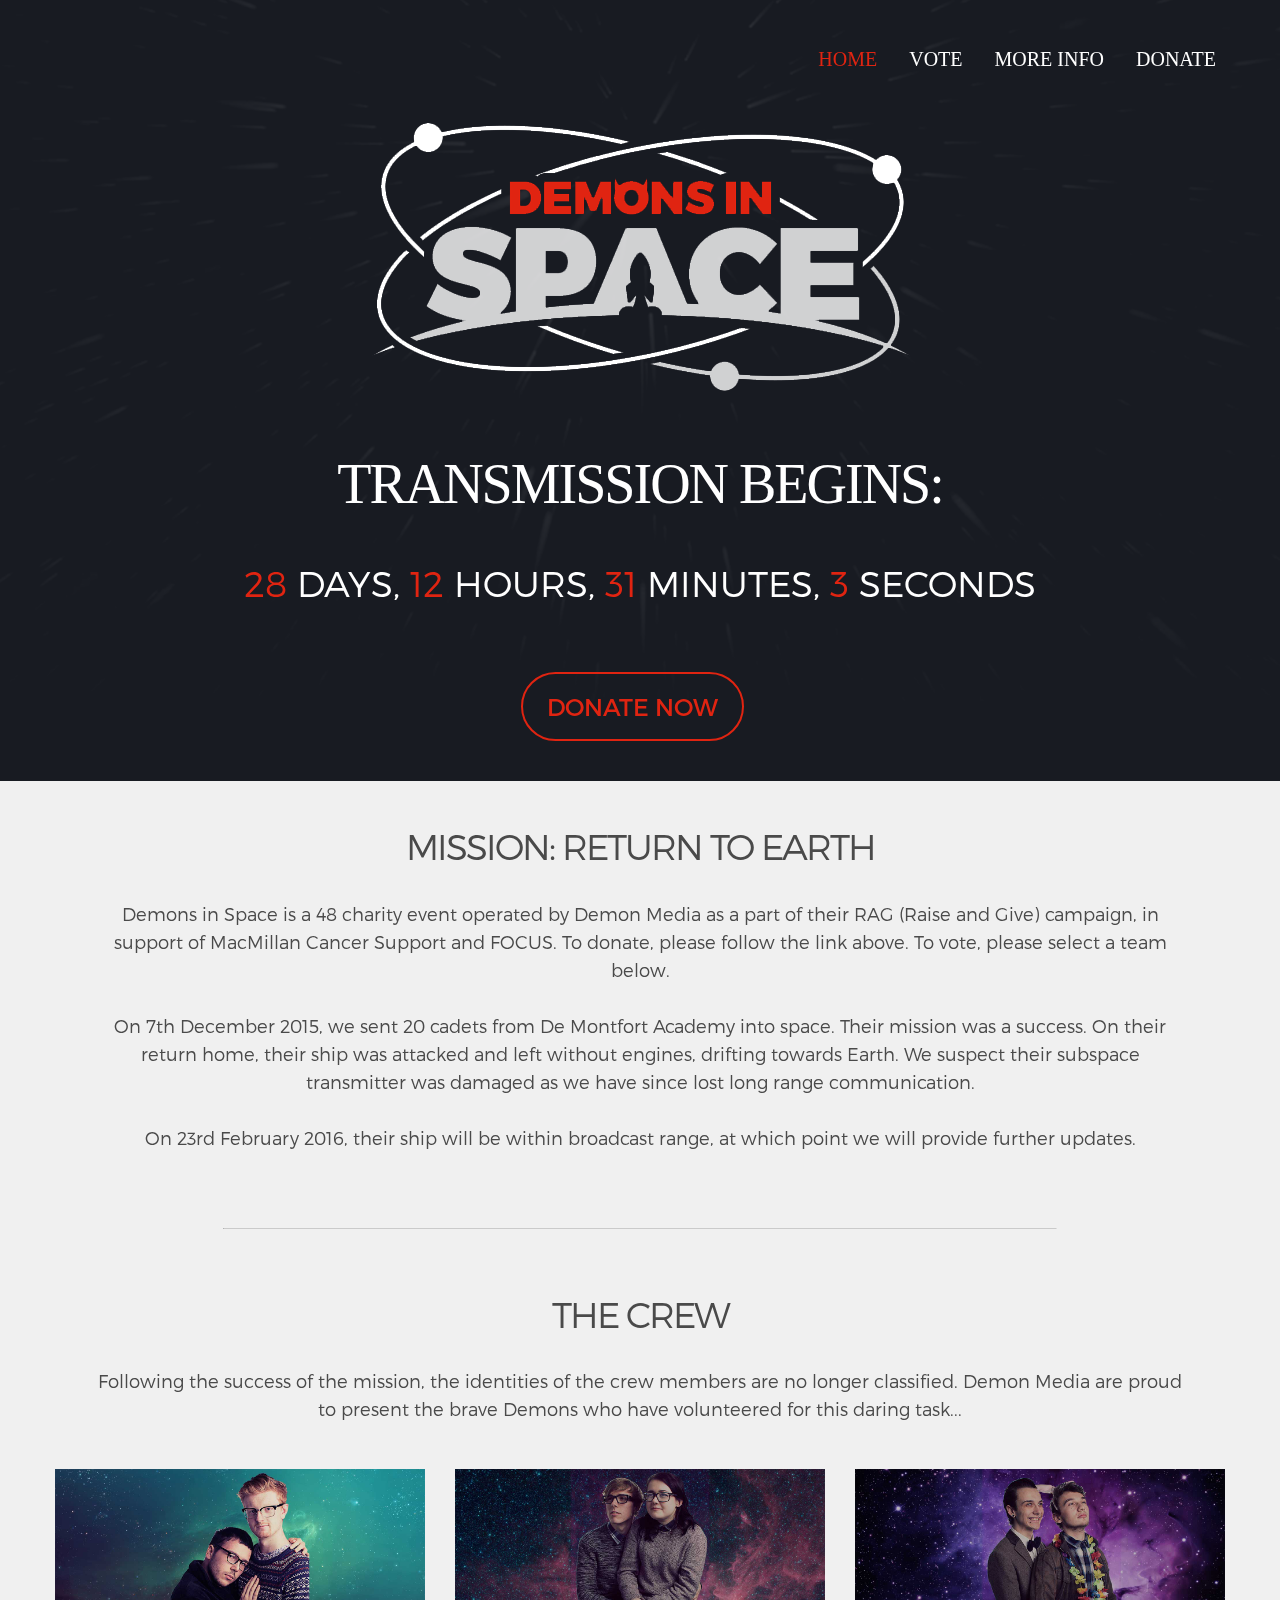
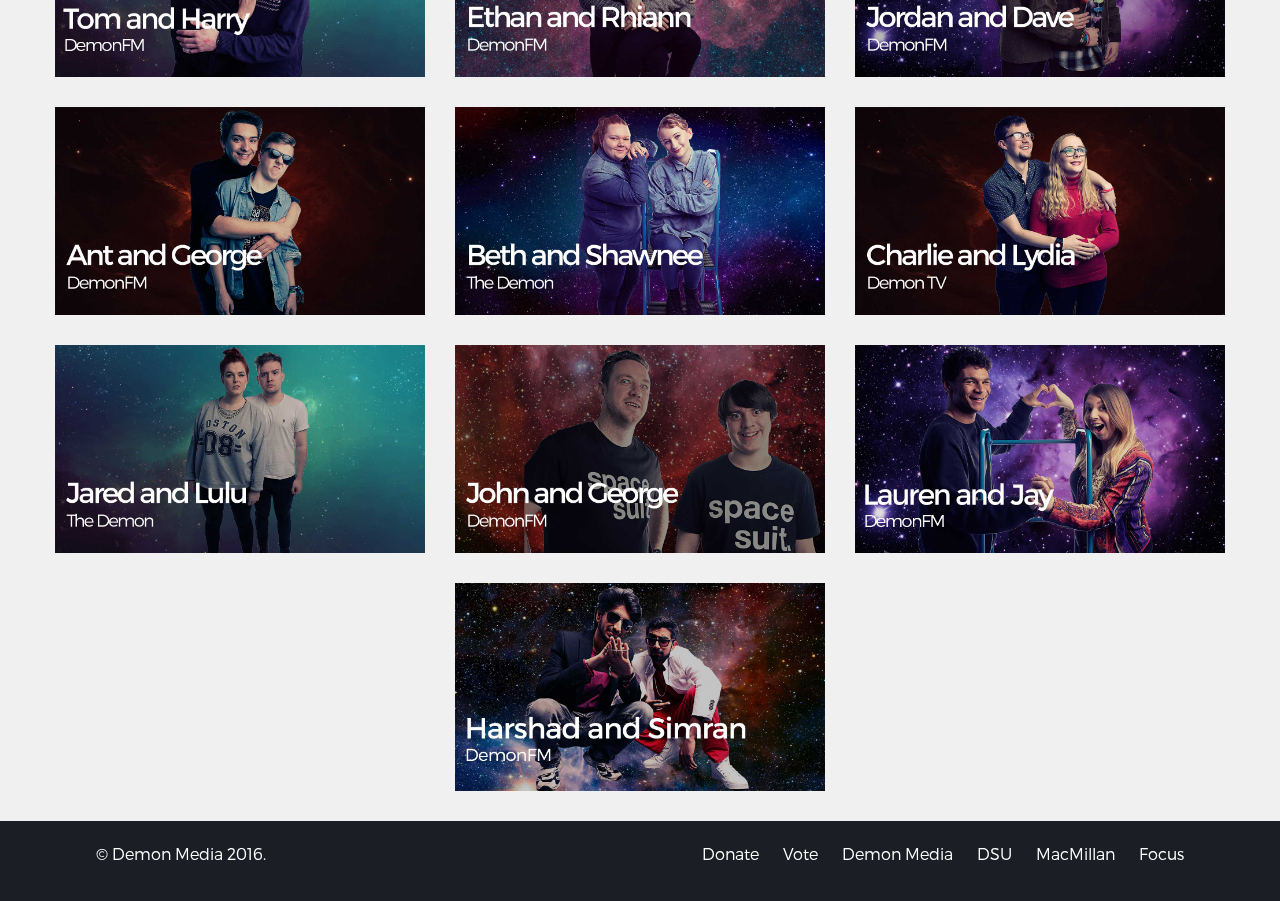
==== index.html @ 74b24a5a "Fixed typo" ====
<!doctype html>
<html class="no-js" lang="en">
  <head>
    <meta charset="utf-8">
    <meta http-equiv="x-ua-compatible" content="ie=edge">
    <meta property='og:image' content='http://demonsinspace.co.uk/img/social-dis.png'>
    <meta name="viewport" content="width=device-width, initial-scale=1.0">
    <link rel="apple-touch-icon" sizes="57x57" href="/assets/favicons/apple-touch-icon-57x57.png">
    <link rel="apple-touch-icon" sizes="60x60" href="/assets/favicons/apple-touch-icon-60x60.png">
    <link rel="apple-touch-icon" sizes="72x72" href="/assets/favicons/apple-touch-icon-72x72.png">
    <link rel="apple-touch-icon" sizes="76x76" href="/assets/favicons/apple-touch-icon-76x76.png">
    <link rel="apple-touch-icon" sizes="114x114" href="/assets/favicons/apple-touch-icon-114x114.png">
    <link rel="apple-touch-icon" sizes="120x120" href="/assets/favicons/apple-touch-icon-120x120.png">
    <link rel="icon" type="image/png" href="/assets/favicons/favicon-32x32.png" sizes="32x32">
    <link rel="icon" type="image/png" href="/assets/favicons/favicon-96x96.png" sizes="96x96">
    <link rel="icon" type="image/png" href="/assets/favicons/favicon-16x16.png" sizes="16x16">
    <link rel="manifest" href="/assets/favicons/manifest.json">
    <link rel="mask-icon" href="/assets/favicons/safari-pinned-tab.svg" color="#5bbad5">
    <link rel="shortcut icon" href="/assets/favicons/favicon.ico">
    <meta name="msapplication-TileColor" content="#da532c">
    <meta name="msapplication-config" content="/assets/favicons/browserconfig.xml">
    <meta name="theme-color" content="#ffffff">
    <title>Demons in Space</title>
    <link rel="stylesheet" href="css/app.css">
  </head>
  <body>
    <div class="off-canvas-wrapper">
      <div class="off-canvas-wrapper-inner" data-off-canvas-wrapper>
        <div class="off-canvas position-left" id="offCanvas" data-off-canvas>
          <ul>
            <li><a href="/" style="color: #E02411;">Home</a></li>
            <li><a href="/vote/">Vote</a></li>
            <li><a href="/info/">More Info</a></li>
            <li><a href="http://uk.virginmoneygiving.com/fundraiser-web/fundraiser/showFundraiserPage.action;jsessionid=Zp3HBmKvofOJyhDAiDzbc5EG.lgvappprod1:server-one?userUrl=demonmedia&faId=665073&isTeam=true">Donate</a></li>
          </ul>
        </div>
        <div class="off-canvas-content" data-off-canvas-content>
          <header>
            <div class="row">
              <div class="top-bar">
                <div class="top-bar-right small-top-bar-center">
                  <img class="hamburger-menu" src="img/hamburger-menu-white.svg" data-toggle="offCanvas">
                  <ul class="menu">
                    <li><a href="/" style="color: #E02411;">Home</a></li>
                    <li><a href="/vote/">Vote</a></li>
                    <li><a href="/info/">More Info</a></li>
                    <li><a href="http://uk.virginmoneygiving.com/fundraiser-web/fundraiser/showFundraiserPage.action;jsessionid=Zp3HBmKvofOJyhDAiDzbc5EG.lgvappprod1:server-one?userUrl=demonmedia&faId=665073&isTeam=true">Donate</a></li>
                  </ul>
                </div>
              </div>
              <div class="small-12 columns">
                <img id="header-image" src="img/logo.png">
                <h1 id="transmission-title">Transmission begins:</h1>
                <p id="counters">
                  <strong id="counterDays">28</strong> Days, <strong id="counterHours">12</strong> Hours, <strong id="counterMinutes">31</strong> Minutes, <strong id="counterSeconds">3</strong> Seconds
                </p>
                <button class="button" onclick="loadVirgin()">Donate Now</button>
              </div>
            </div>
          </header>

          <section class="mission">
            <div class="row">
              <div class="small-12 columns">
                <h2 class="section-header">Mission: Return to Earth</h2>
              </div>
            </div>
            <div class="row mission-row">
              <div class="small-12 columns">
                <p>Demons in Space is a 48 charity event operated by Demon Media as a part of their RAG (Raise and Give) campaign, in support of MacMillan Cancer Support and FOCUS. To donate, please follow the link above. To vote, please select a team below.
      <br><br>
      On 7th December 2015, we sent 20 cadets from De Montfort Academy into space. Their mission was a success. On their return home, their ship was attacked and left without engines, drifting towards Earth. We suspect their subspace transmitter was damaged as we have since lost long range communication.
      <br><br>
      On 23rd February 2016, their ship will be within broadcast range, at which point we will provide further updates.</p>
              </div>
            </div>
            <hr class="rule"></hr>
          </section>
          <section class="mission">
            <div class="row">
              <div class="small-12 columns">
                <h2 class="section-header">The Crew</h2>
              </div>
            </div>
            <div class="row mission-row">
              <p>Following the success of the mission, the identities of the crew members are no longer classified. Demon Media are proud to present the brave Demons who have volunteered for this daring task...</p>
            </div>
            <div class="row crew-row">
              <div class="small-12 medium-4 columns">
                <img src="img/teams/tom_harry.jpg">
              </div>
              <div class="small-12 medium-4 columns">
                <img src="img/teams/ethan_rhiann.jpg">
              </div>
              <div class="small-12 medium-4 columns">
                <img src="img/teams/jordan_dave.jpg">
              </div>
            </div>
            <div class="row crew-row">
              <div class="small-12 medium-4 columns">
                <img src="img/teams/ant_george.jpg">
              </div>
              <div class="small-12 medium-4 columns">
                <img src="img/teams/beth_shawnee.jpg">
              </div>
              <div class="small-12 medium-4 columns">
                <img src="img/teams/charlie_lydia.jpg">
              </div>
            </div>
            <div class="row crew-row">
              <div class="small-12 medium-4 columns">
                <img src="img/teams/jared_lulu.jpg">
              </div>
              <div class="small-12 medium-4 columns">
                <img src="img/teams/john_george.jpg">
              </div>
              <div class="small-12 medium-4 columns">
                <img src="img/teams/lauren_jay.jpg">
              </div>
            </div>
            <div class="row crew-row">
              <div class="small-12 medium-4 medium-offset-4 columns">
                <img src="img/teams/harshad_simran.jpg">
              </div>
            </div>
          </section>
          <footer>
            <div class="row footer-row clearfix">
              <p class="float-left float-override-small">&copy Demon Media 2016.</p>
              <ul class="float-right">
                <li><a href="http://uk.virginmoneygiving.com/fundraiser-web/fundraiser/showFundraiserPage.action;jsessionid=Zp3HBmKvofOJyhDAiDzbc5EG.lgvappprod1:server-one?userUrl=demonmedia&faId=665073&isTeam=true">Donate</a></li>
                <li><a href="/vote/">Vote</a></li>
                <li><a href="http://www.demon-media.net/">Demon Media</a></li>
                <li><a href="http://www.demontfortstudents.com">DSU</a></li>
                <li><a href="http://www.macmillan.org.uk/">MacMillan</a></li>
                <li><a href="http://focus-charity.co.uk/">Focus</a></li>
              </ul>
            </div>
          </footer>
        </div>
      </div>
    </div>


    <script src="bower_components/jquery/dist/jquery.js"></script>
    <script src="bower_components/what-input/what-input.js"></script>
    <script src="bower_components/foundation-sites/dist/foundation.js"></script>
    <script src="js/app.js"></script>
  </body>
</html>
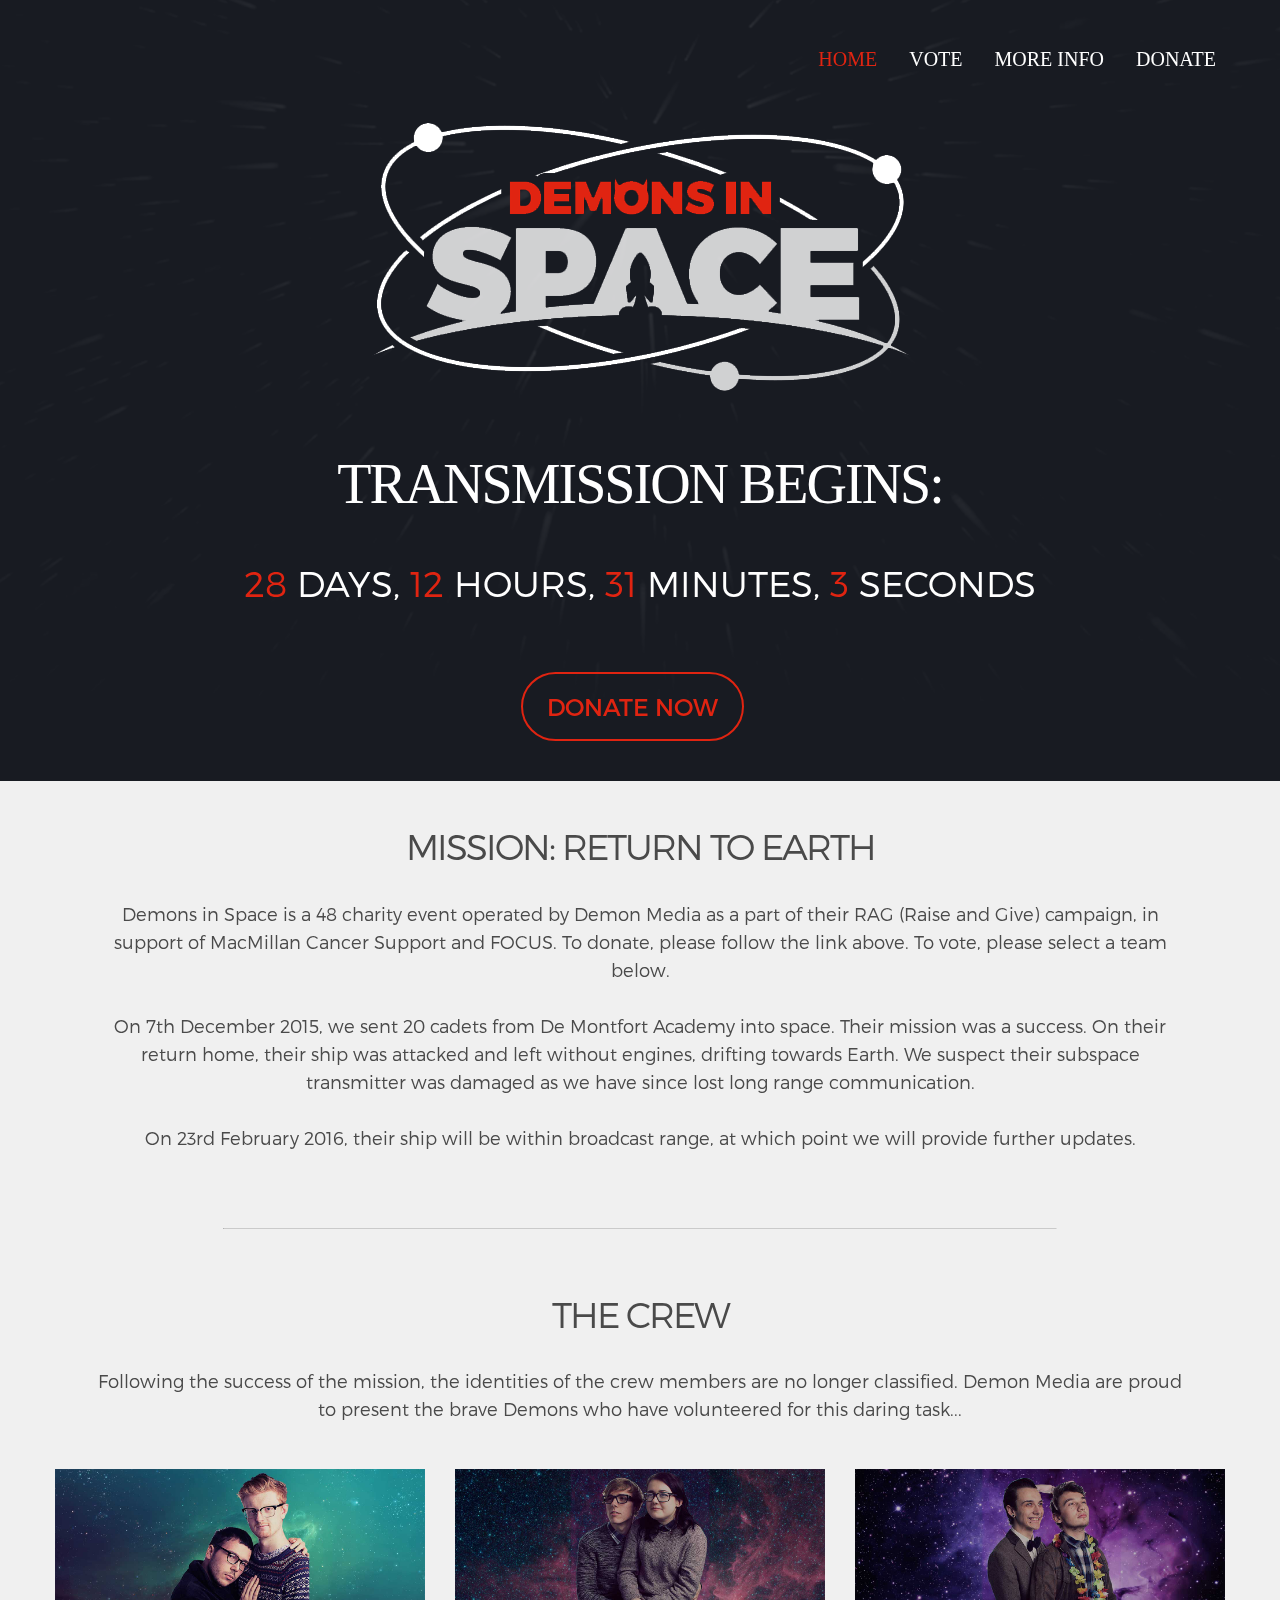
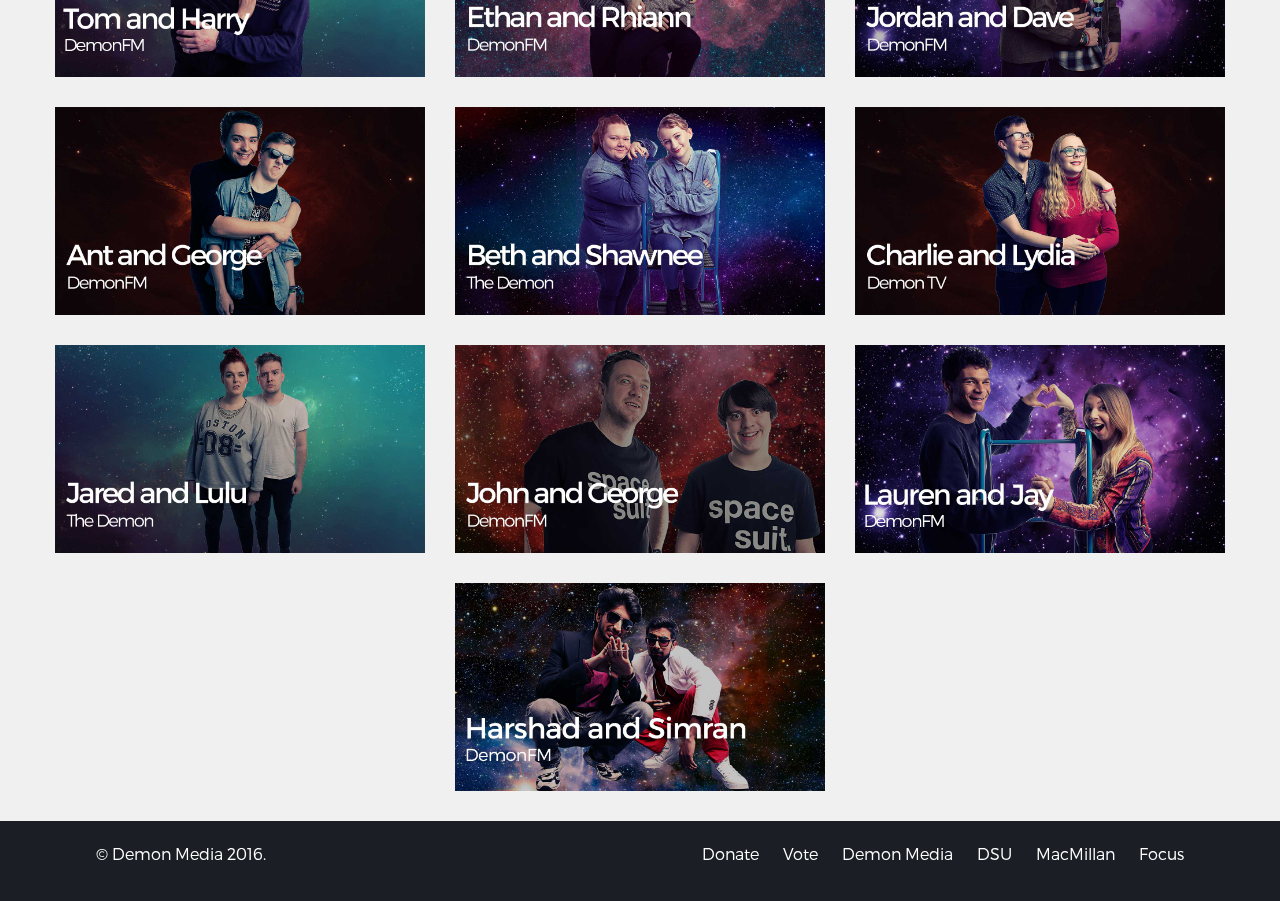
==== commit 7effbeda: "Improved compatibility with iOS devices" ====
--- a/index.html
+++ b/index.html
@@ -5,12 +5,8 @@
     <meta http-equiv="x-ua-compatible" content="ie=edge">
     <meta property='og:image' content='http://demonsinspace.co.uk/img/social-dis.png'>
     <meta name="viewport" content="width=device-width, initial-scale=1.0">
-    <link rel="apple-touch-icon" sizes="57x57" href="/assets/favicons/apple-touch-icon-57x57.png">
-    <link rel="apple-touch-icon" sizes="60x60" href="/assets/favicons/apple-touch-icon-60x60.png">
-    <link rel="apple-touch-icon" sizes="72x72" href="/assets/favicons/apple-touch-icon-72x72.png">
-    <link rel="apple-touch-icon" sizes="76x76" href="/assets/favicons/apple-touch-icon-76x76.png">
-    <link rel="apple-touch-icon" sizes="114x114" href="/assets/favicons/apple-touch-icon-114x114.png">
-    <link rel="apple-touch-icon" sizes="120x120" href="/assets/favicons/apple-touch-icon-120x120.png">
+    <link rel="apple-touch-startup-image" href="/startup.png">
+    <meta name="apple-mobile-web-app-capable" content="yes">
     <link rel="icon" type="image/png" href="/assets/favicons/favicon-32x32.png" sizes="32x32">
     <link rel="icon" type="image/png" href="/assets/favicons/favicon-96x96.png" sizes="96x96">
     <link rel="icon" type="image/png" href="/assets/favicons/favicon-16x16.png" sizes="16x16">
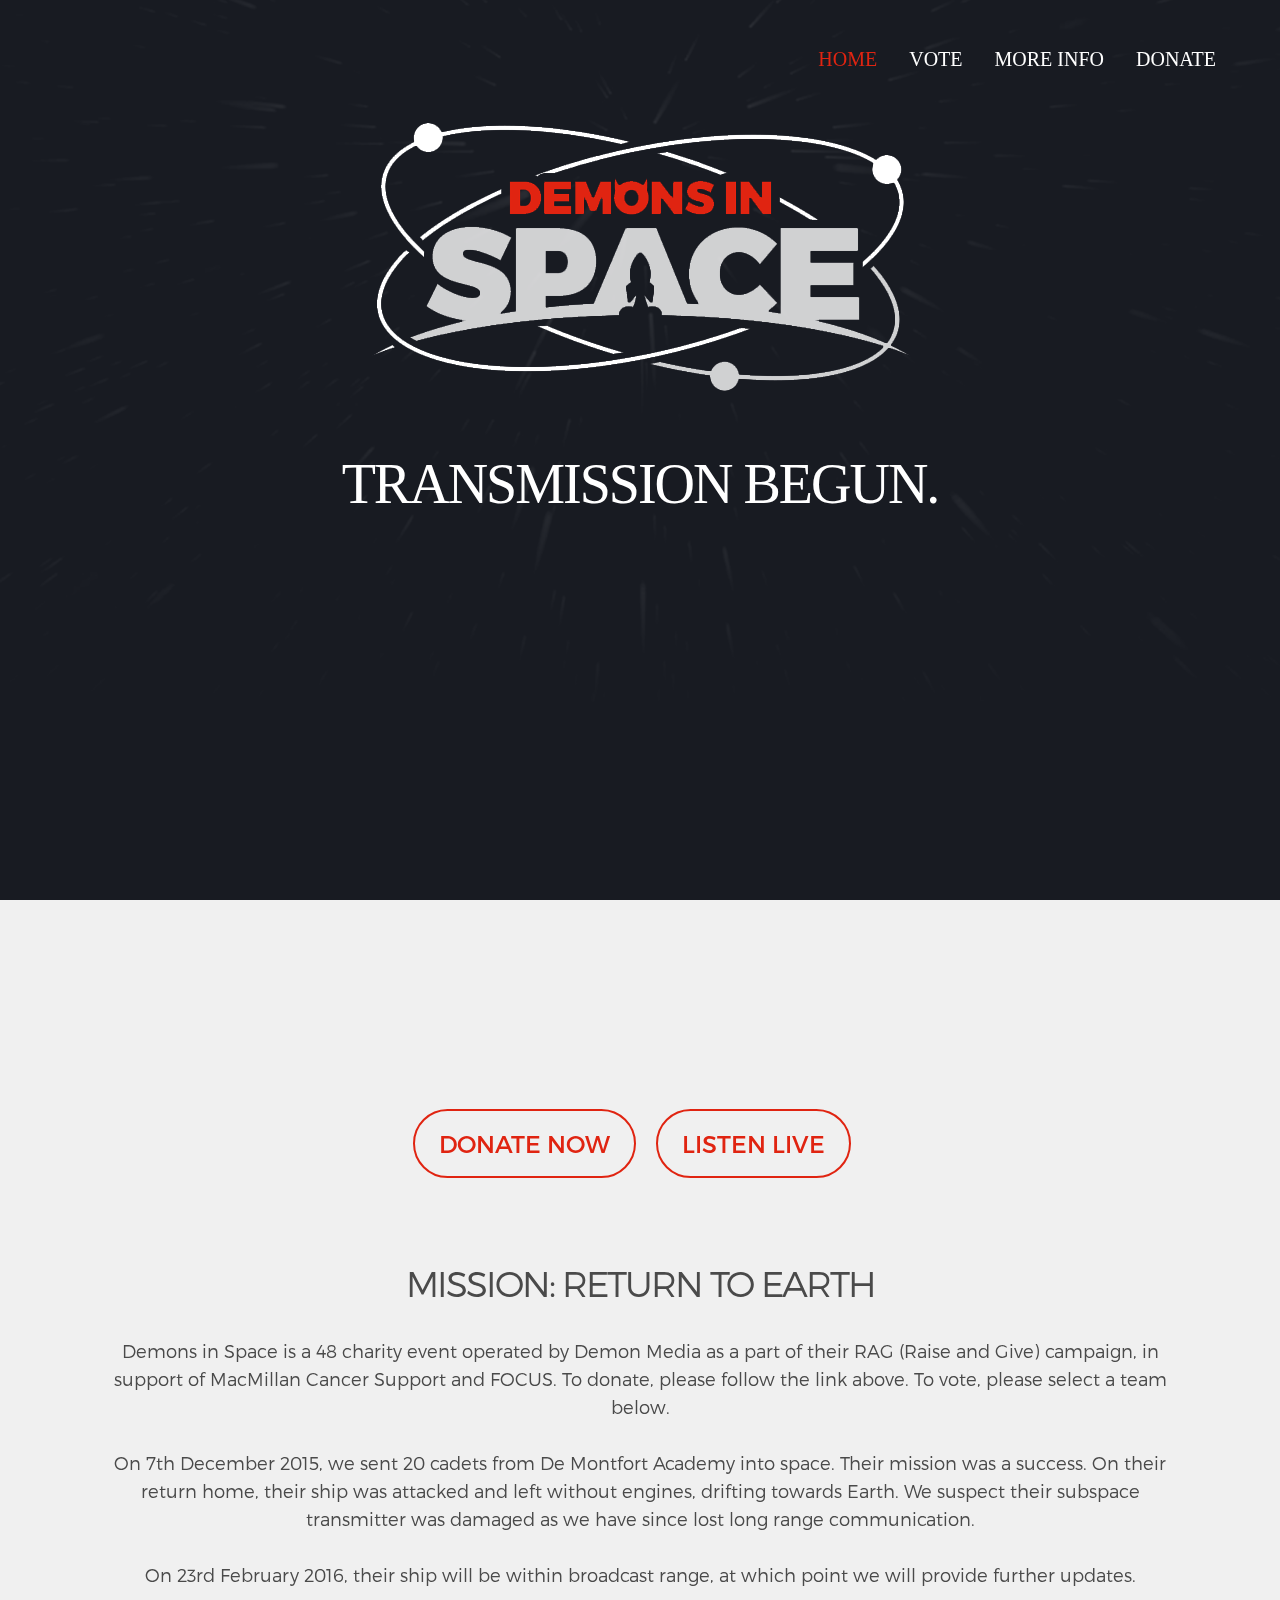
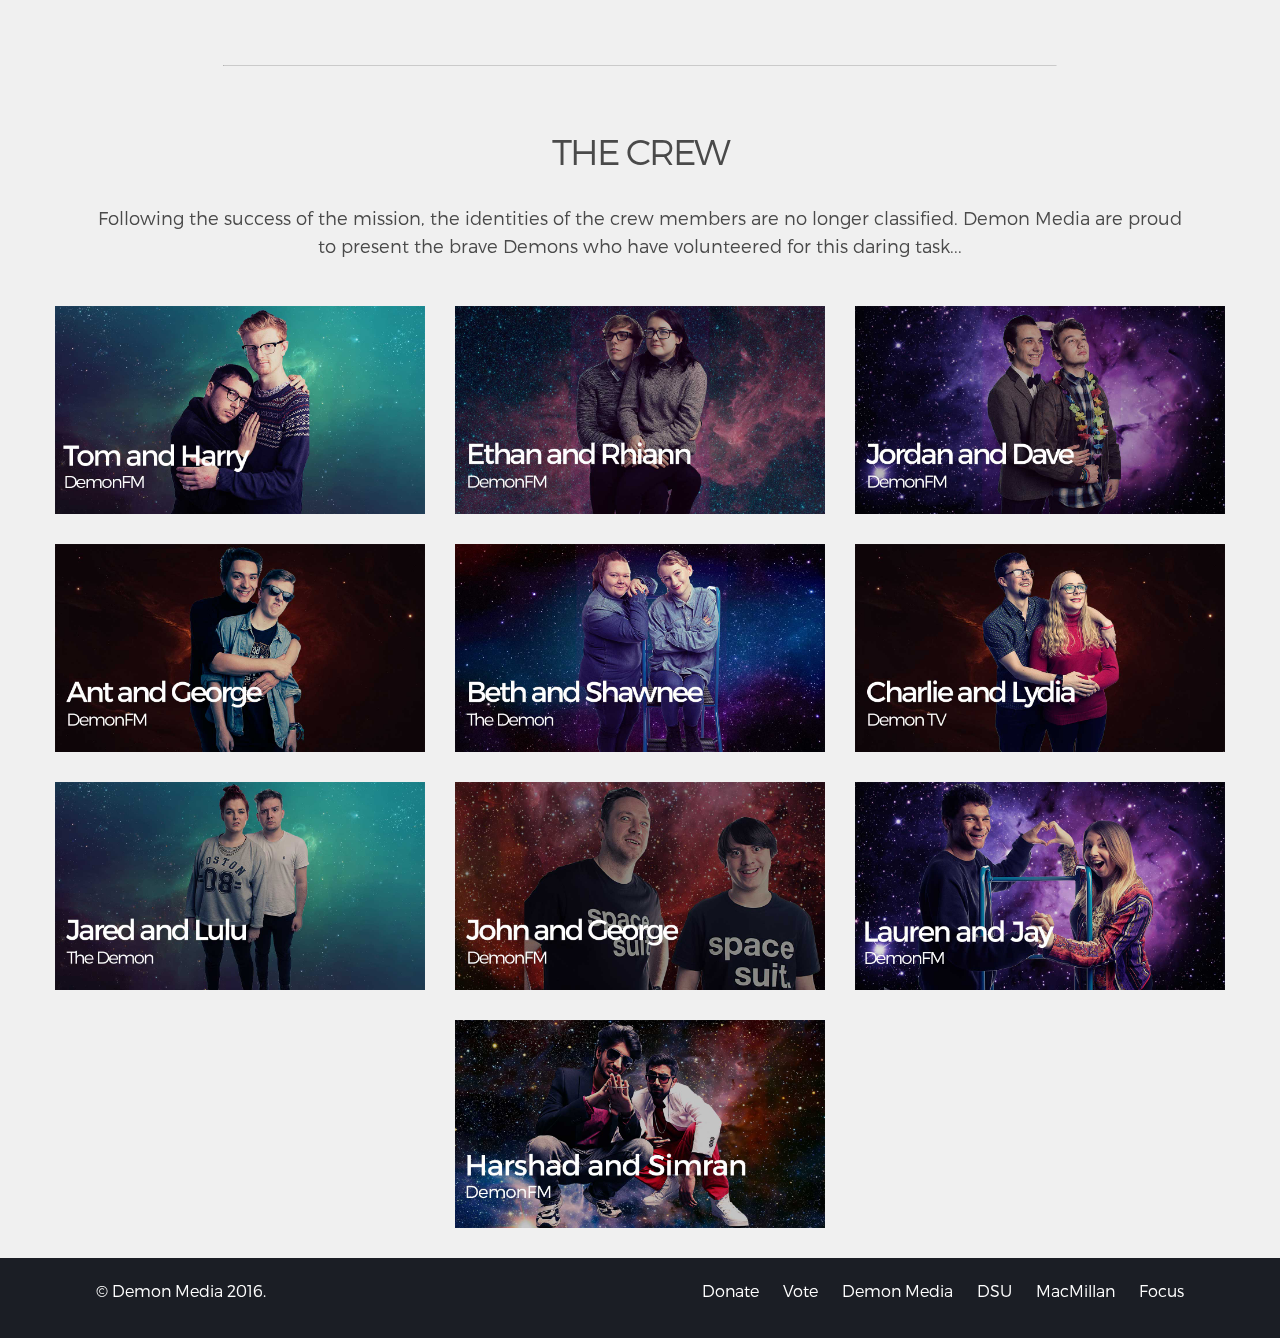
==== commit 96669595: "Live website compiled and ready for launch" ====
--- a/index.html
+++ b/index.html
@@ -46,11 +46,12 @@
               </div>
               <div class="small-12 columns">
                 <img id="header-image" src="img/logo.png">
-                <h1 id="transmission-title">Transmission begins:</h1>
+                <h1 id="transmission-title">Transmission begun.</h1>
                 <p id="counters">
-                  <strong id="counterDays">28</strong> Days, <strong id="counterHours">12</strong> Hours, <strong id="counterMinutes">31</strong> Minutes, <strong id="counterSeconds">3</strong> Seconds
+                  <iframe width="640" height="480" src="https://www.youtube.com/embed/Ds_1CelACp0?autoplay=1&showinfo=0" frameborder="0" allowfullscreen></iframe>
                 </p>
                 <button class="button" onclick="loadVirgin()">Donate Now</button>
+                <button class="button" onclick="listenLive()">Listen Live</button>
               </div>
             </div>
           </header>
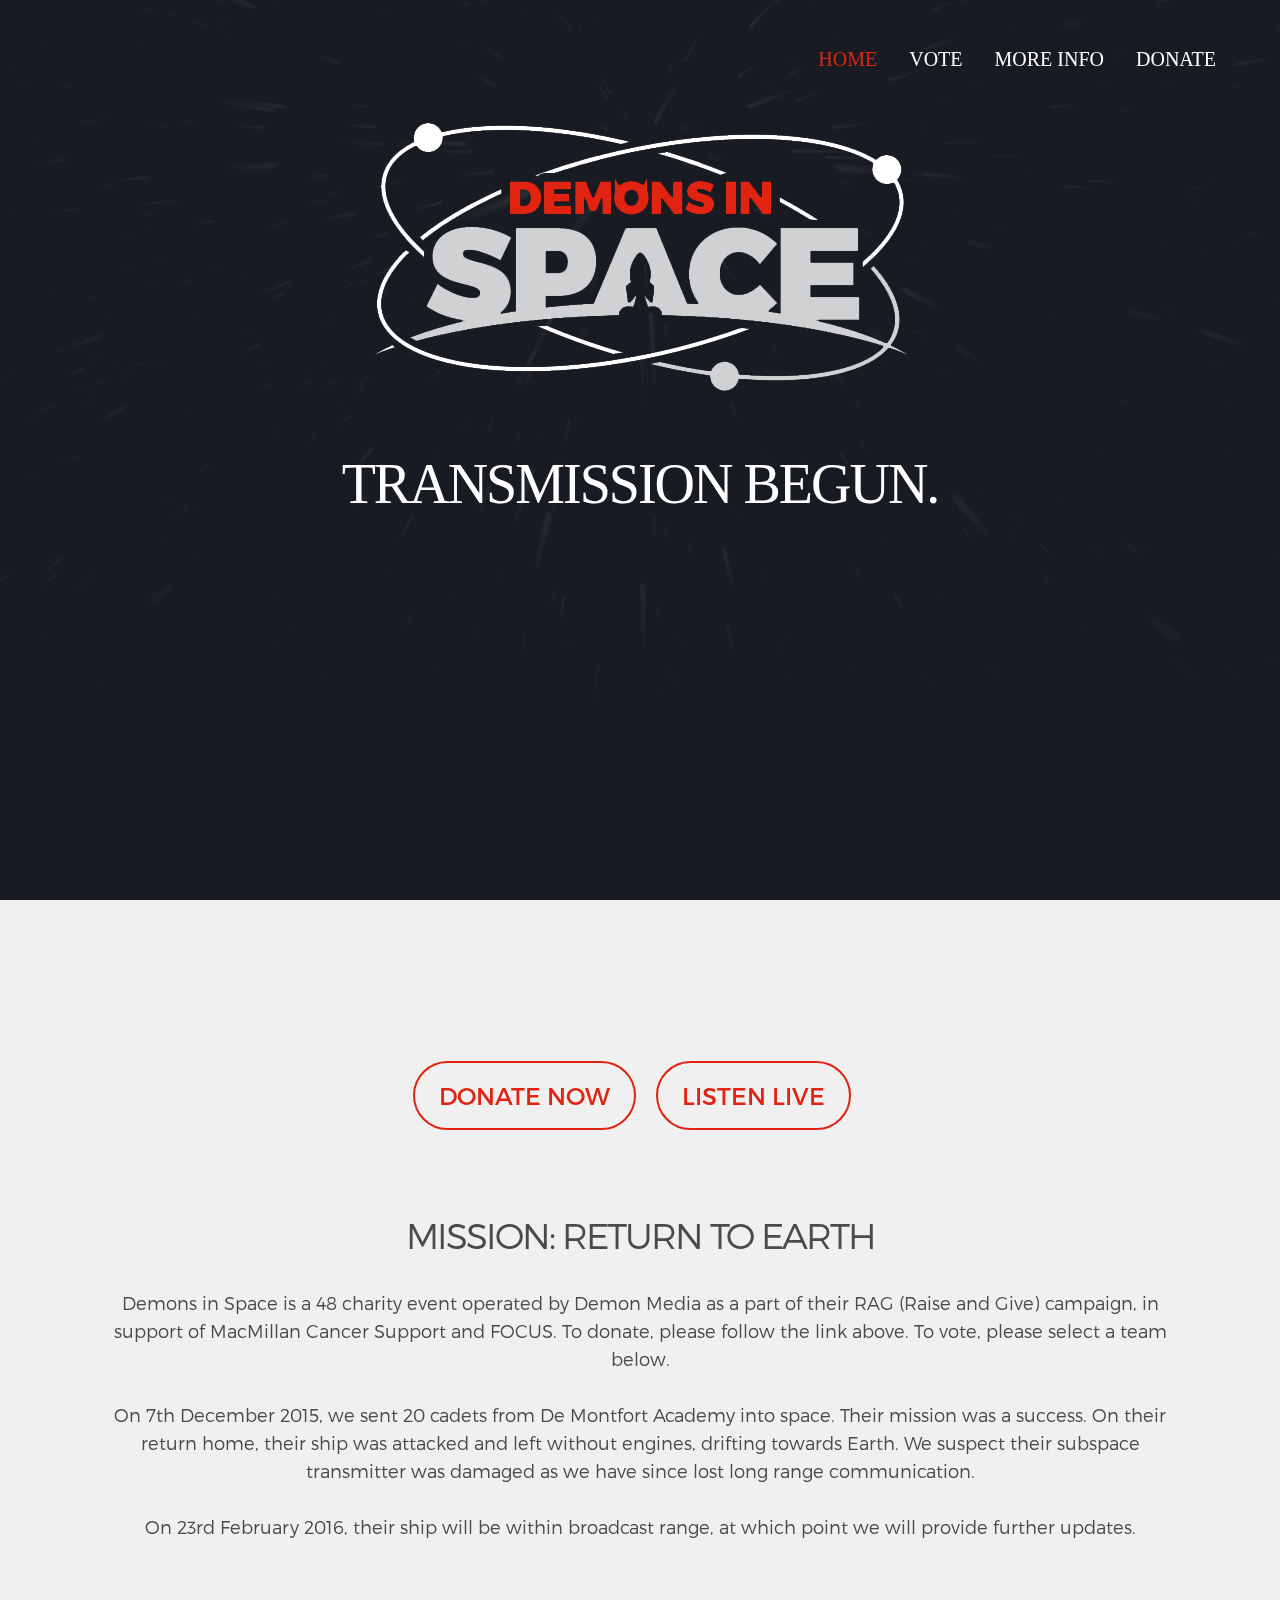
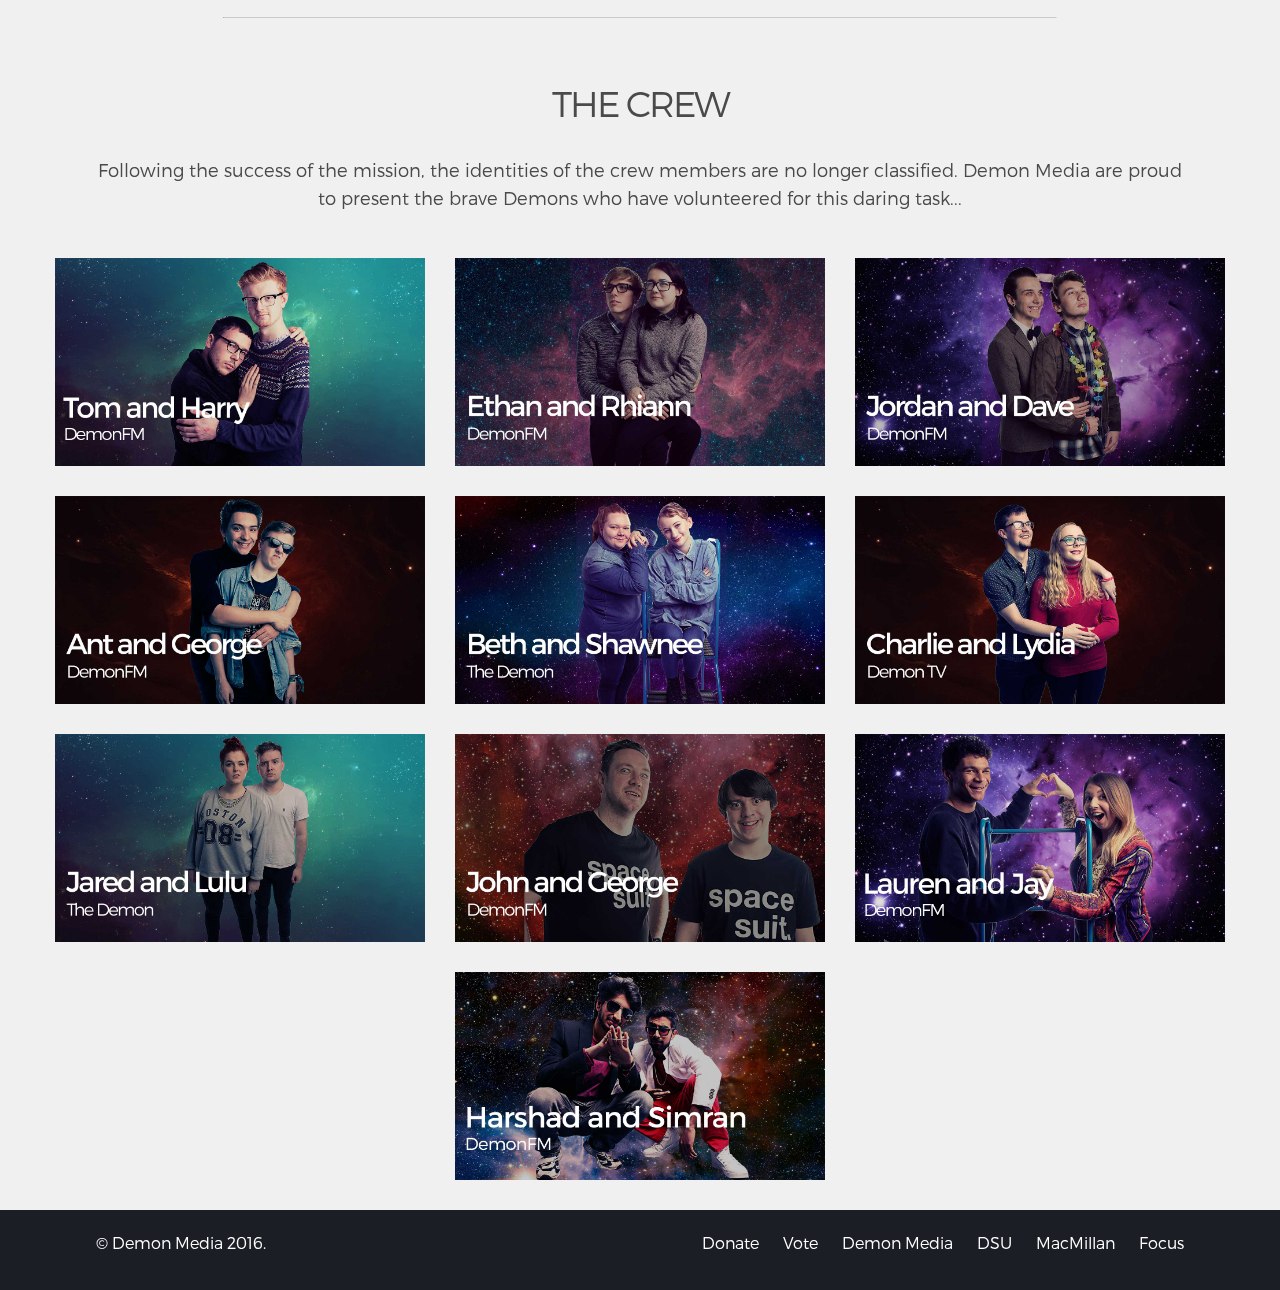
==== commit 385c995b: "Repair of voting system" ====
--- a/index.html
+++ b/index.html
@@ -48,7 +48,7 @@
                 <img id="header-image" src="img/logo.png">
                 <h1 id="transmission-title">Transmission begun.</h1>
                 <p id="counters">
-                  <iframe width="640" height="480" src="https://www.youtube.com/embed/Ds_1CelACp0?autoplay=1&showinfo=0" frameborder="0" allowfullscreen></iframe>
+                  <iframe width="768" height="432" src="https://www.youtube.com/embed/Ds_1CelACp0?autoplay=1&showinfo=0" frameborder="0" allowfullscreen></iframe>
                 </p>
                 <button class="button" onclick="loadVirgin()">Donate Now</button>
                 <button class="button" onclick="listenLive()">Listen Live</button>
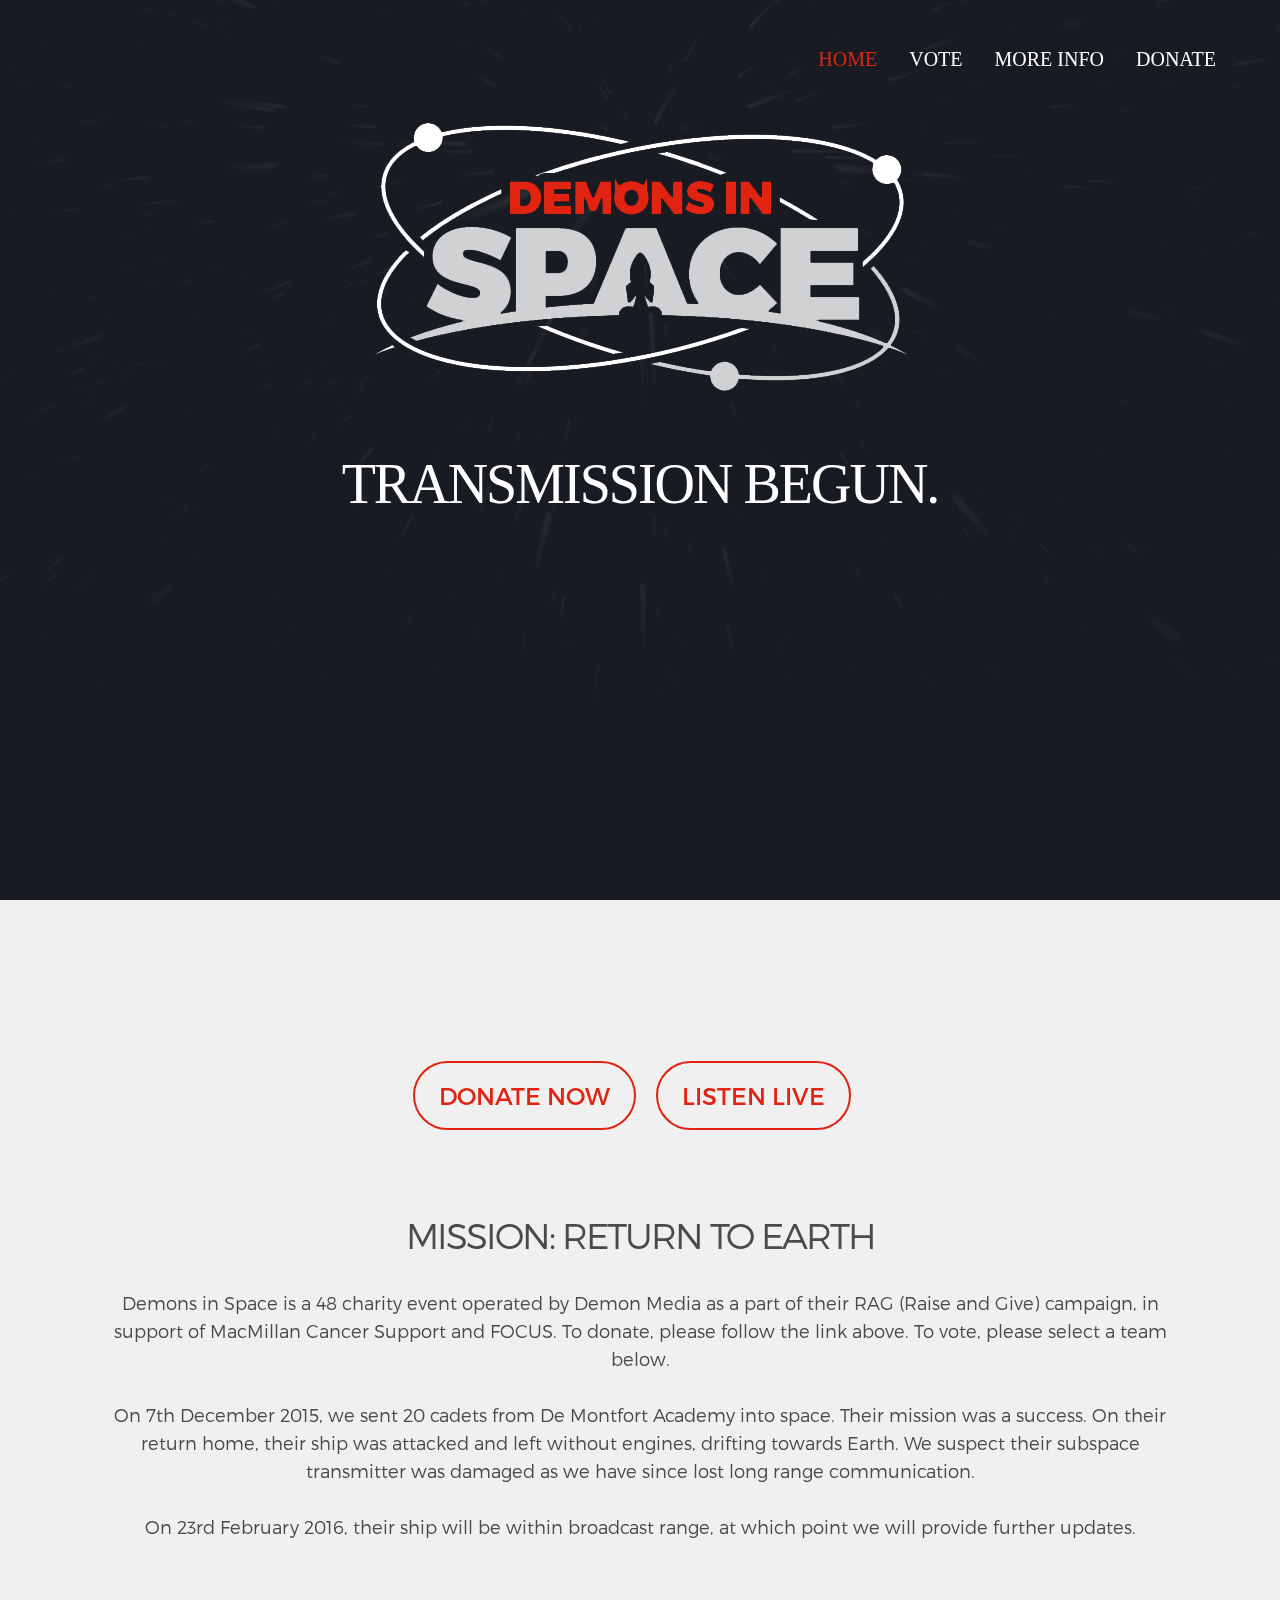
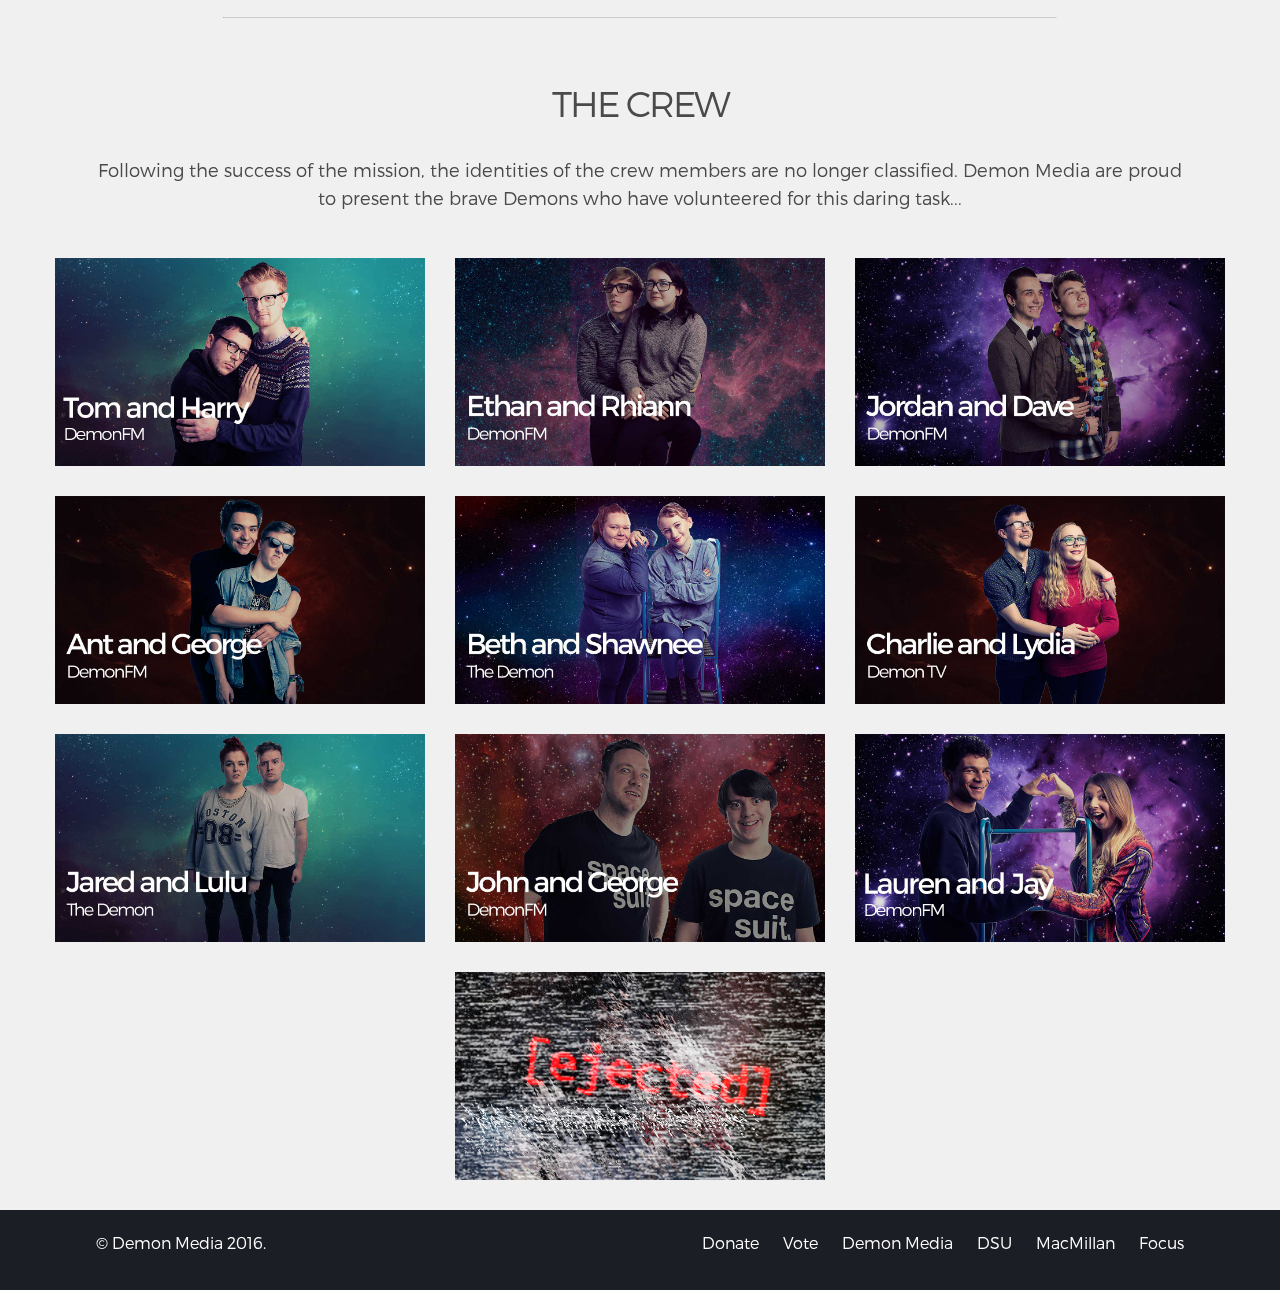
==== commit e2531701: "Added ejected images and updated site for first eviction" ====
--- a/index.html
+++ b/index.html
@@ -117,7 +117,7 @@
             </div>
             <div class="row crew-row">
               <div class="small-12 medium-4 medium-offset-4 columns">
-                <img src="img/teams/harshad_simran.jpg">
+                <img src="img/teams/harshad_simran_evicted.jpg">
               </div>
             </div>
           </section>
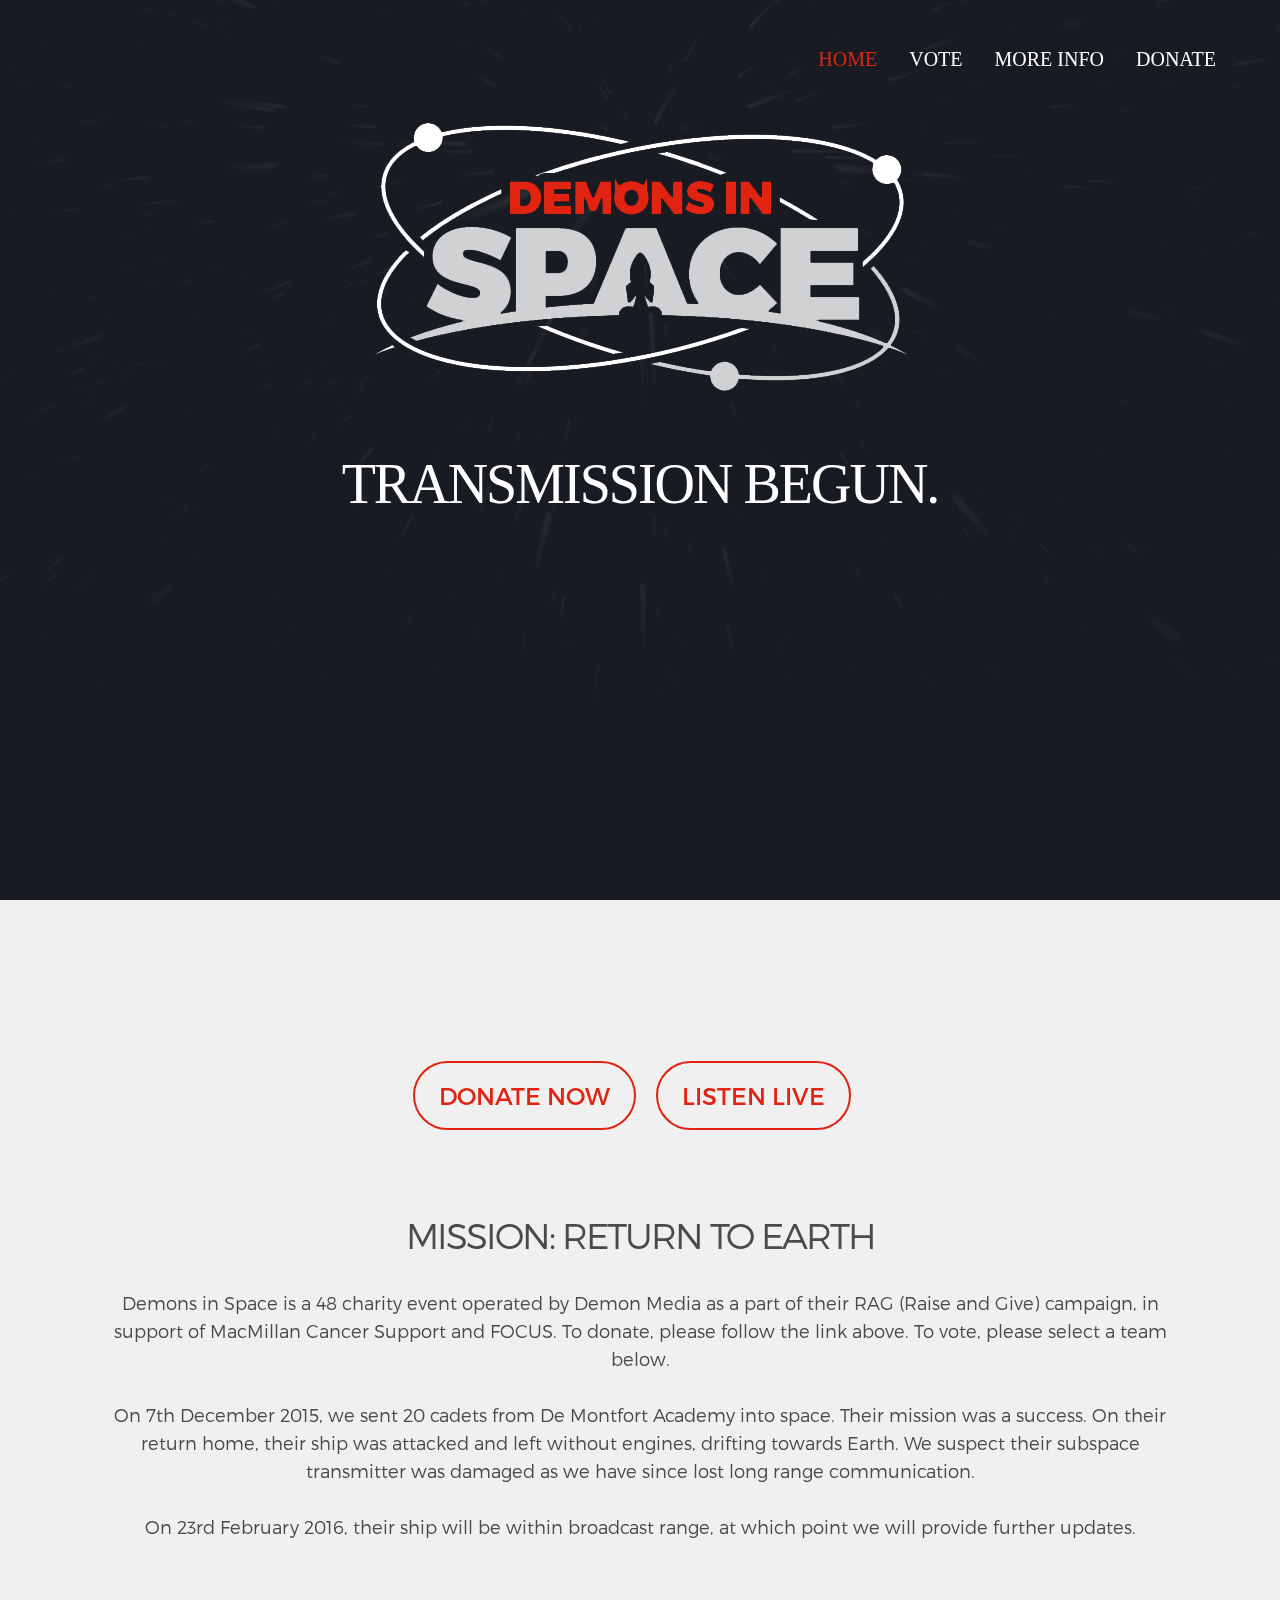
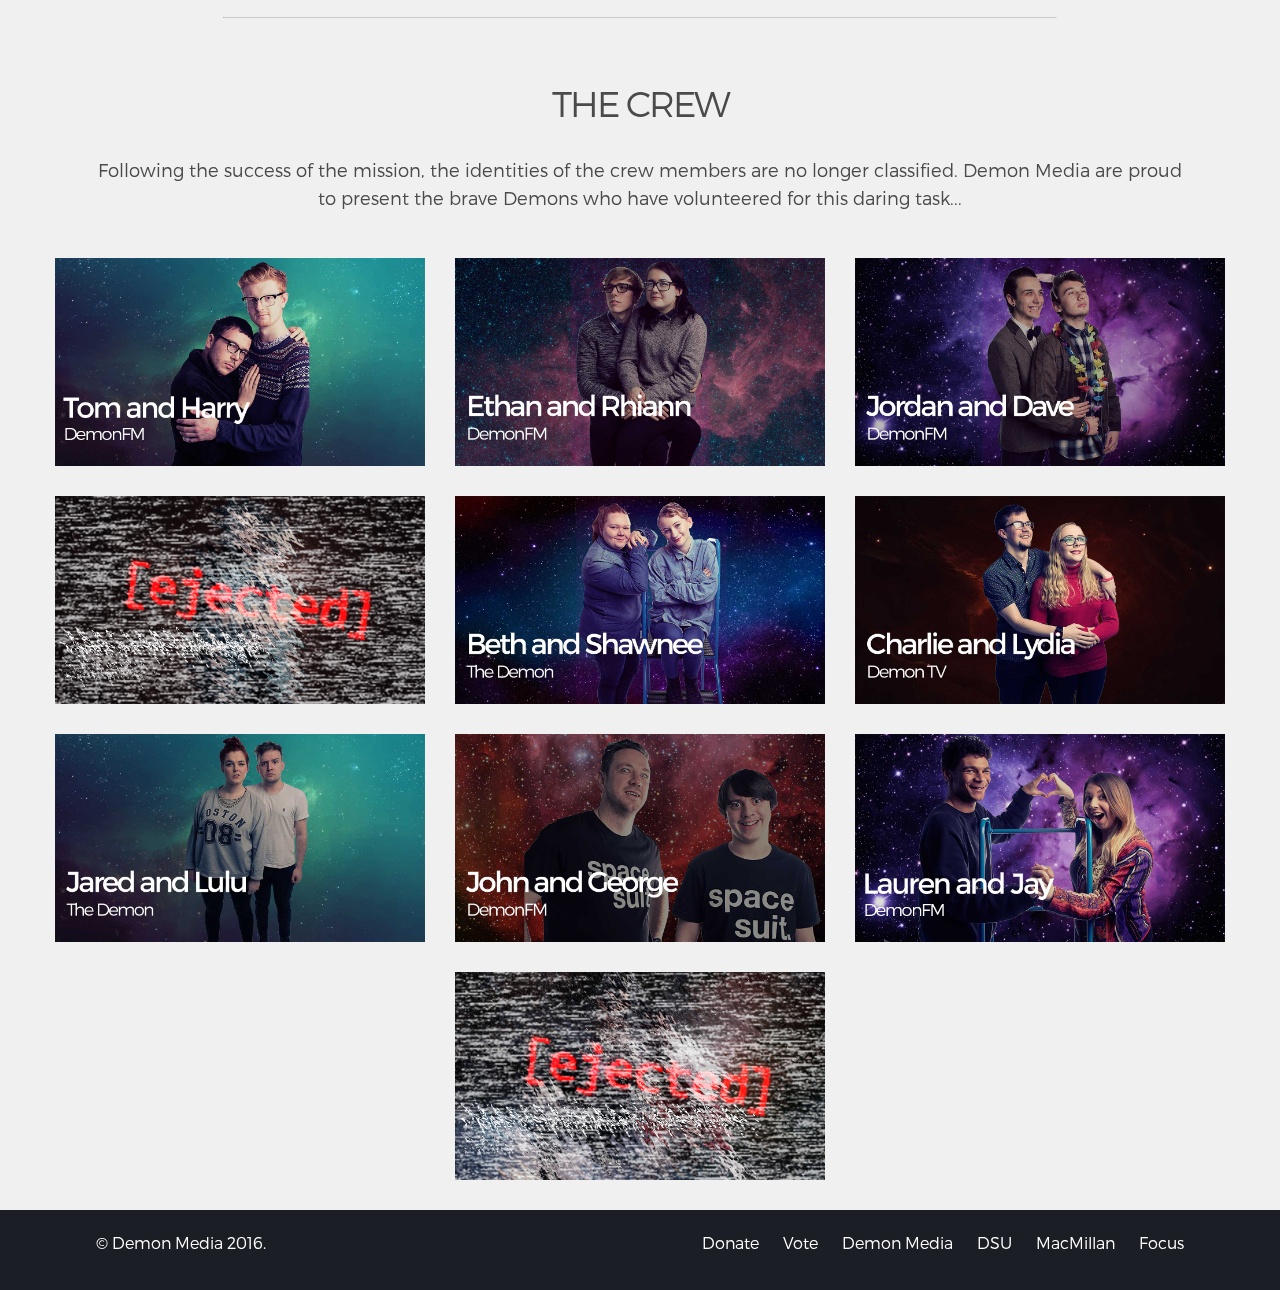
==== commit 9fe12dde: "Improvements to voting algoritm" ====
--- a/index.html
+++ b/index.html
@@ -95,7 +95,7 @@
             </div>
             <div class="row crew-row">
               <div class="small-12 medium-4 columns">
-                <img src="img/teams/ant_george.jpg">
+                <img src="img/teams/ant_george_evicted.jpg">
               </div>
               <div class="small-12 medium-4 columns">
                 <img src="img/teams/beth_shawnee.jpg">
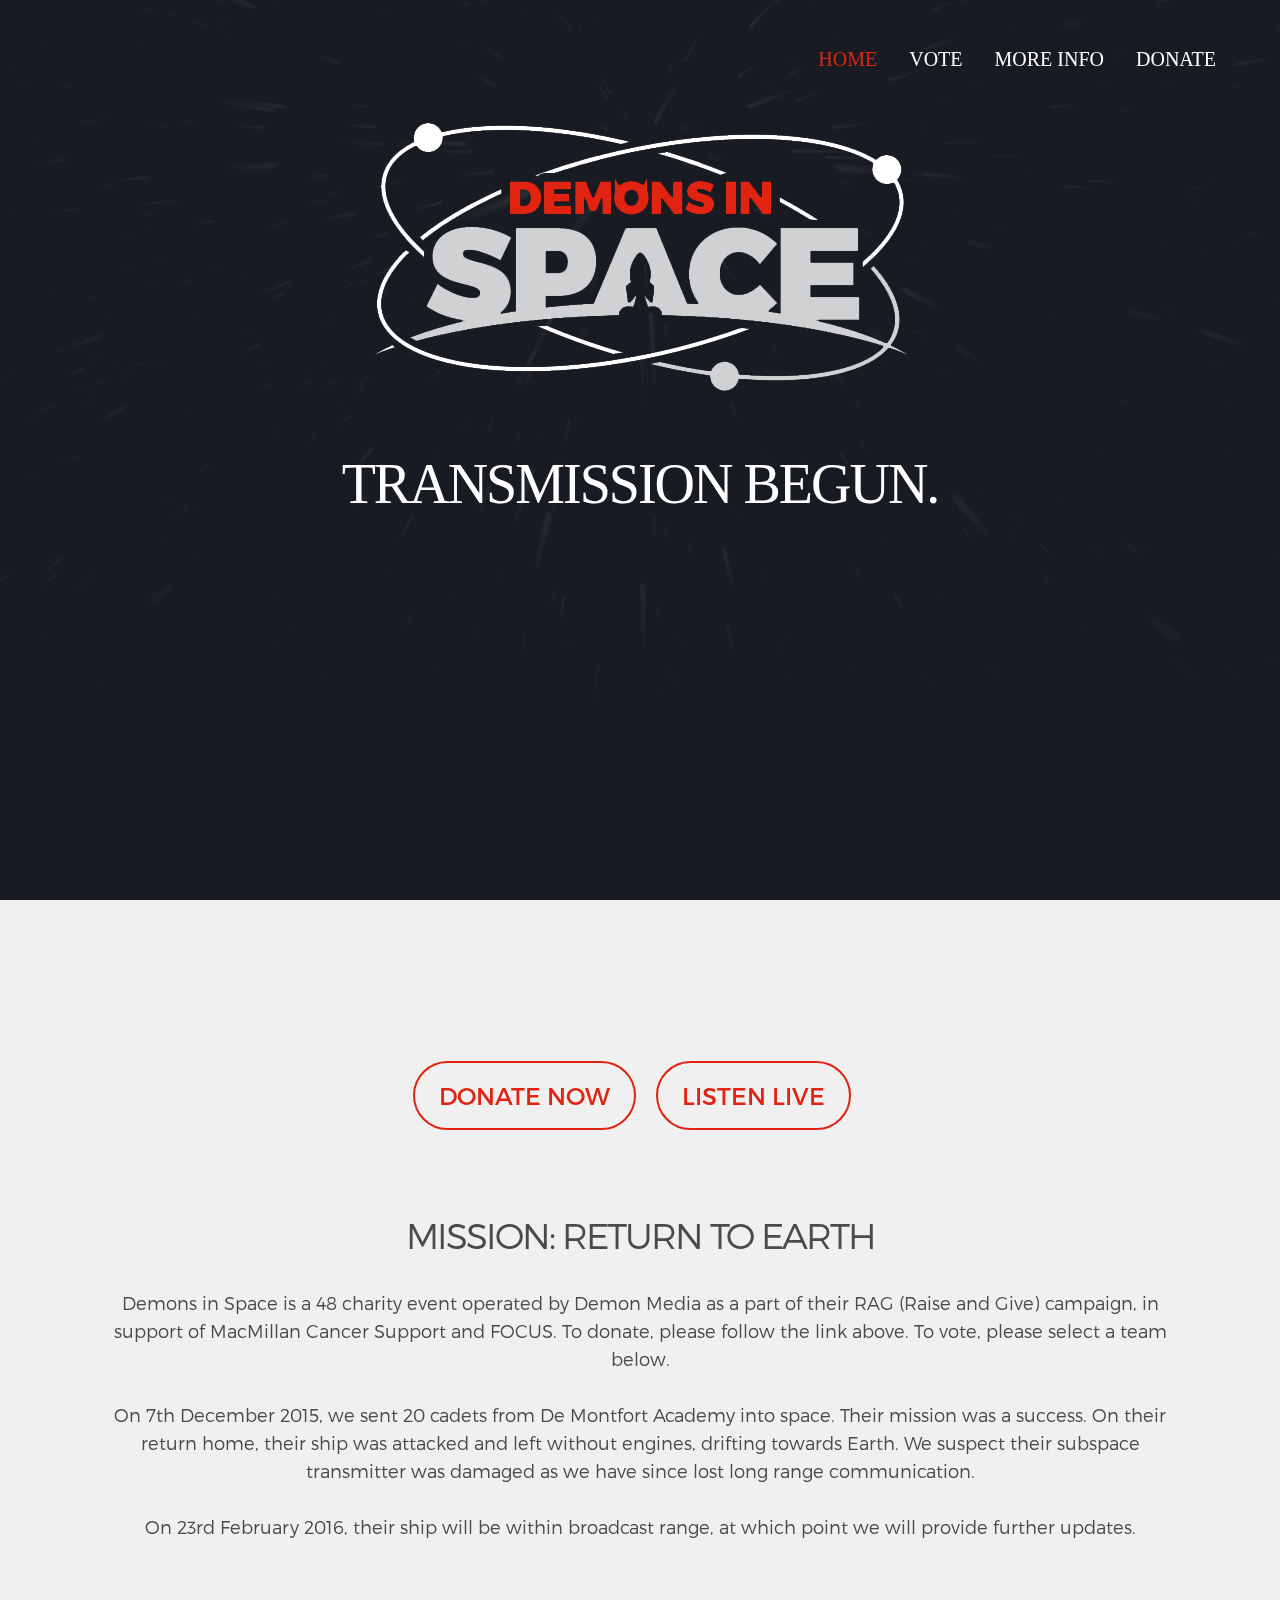
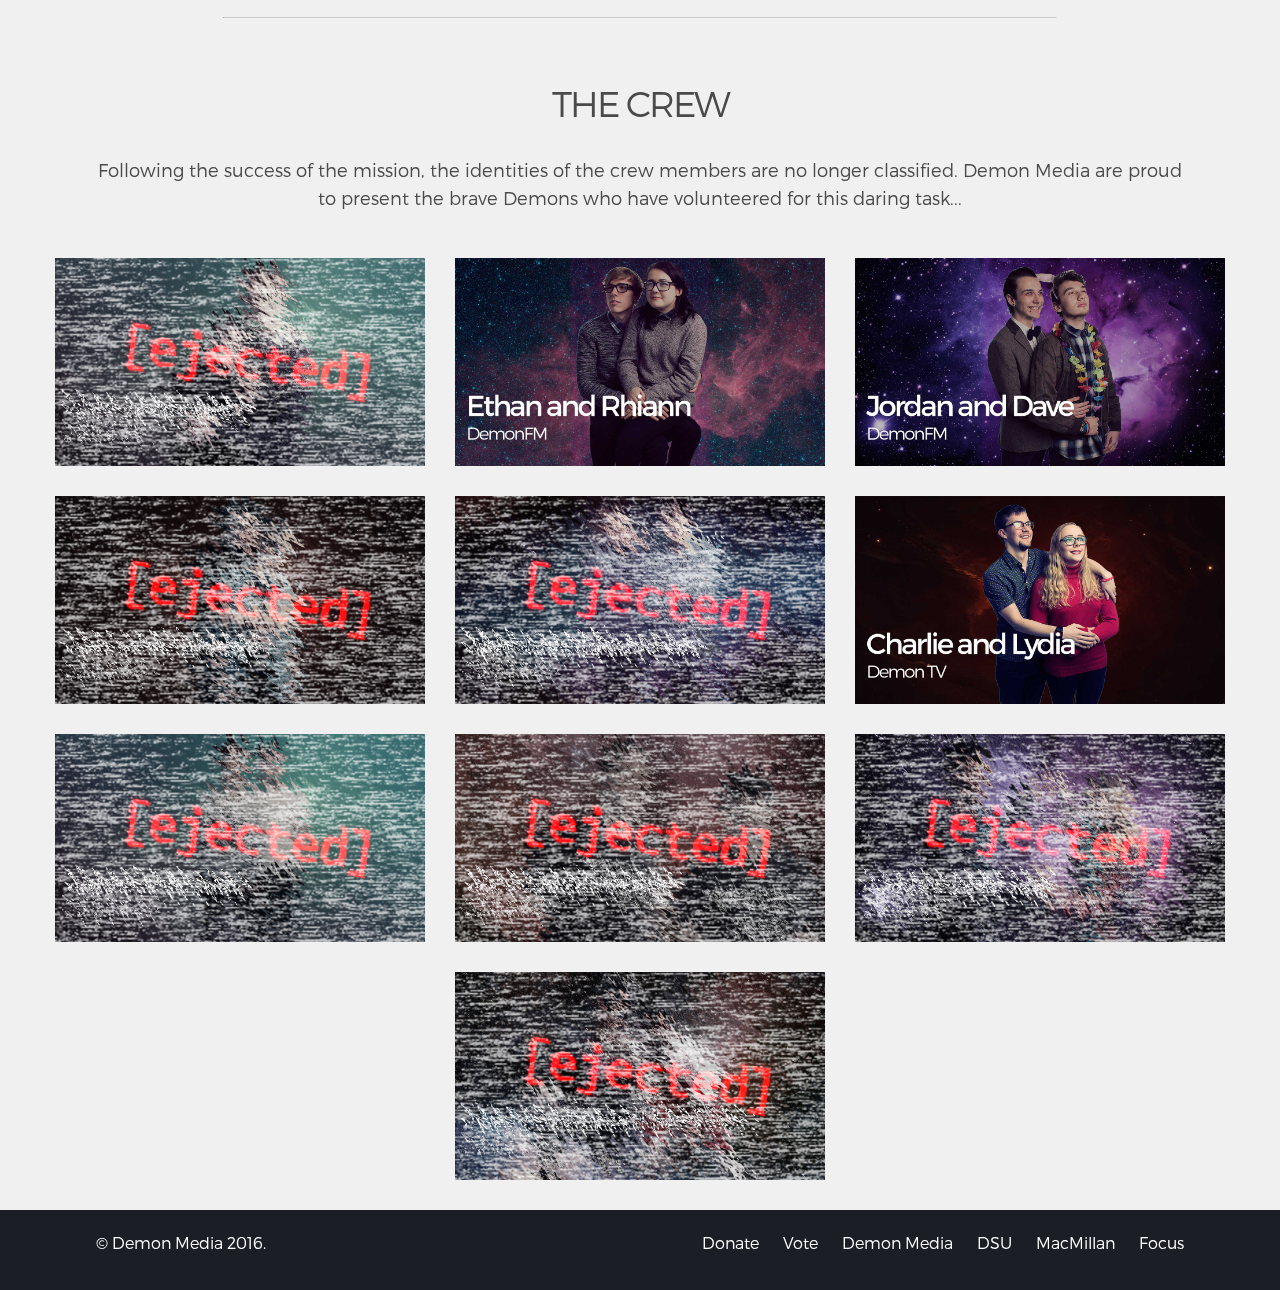
==== commit b11abb1e: "Finalists decided" ====
--- a/index.html
+++ b/index.html
@@ -84,7 +84,7 @@
             </div>
             <div class="row crew-row">
               <div class="small-12 medium-4 columns">
-                <img src="img/teams/tom_harry.jpg">
+                <img src="img/teams/tom_harry_evicted.jpg">
               </div>
               <div class="small-12 medium-4 columns">
                 <img src="img/teams/ethan_rhiann.jpg">
@@ -98,7 +98,7 @@
                 <img src="img/teams/ant_george_evicted.jpg">
               </div>
               <div class="small-12 medium-4 columns">
-                <img src="img/teams/beth_shawnee.jpg">
+                <img src="img/teams/beth_shawnee_evicted.jpg">
               </div>
               <div class="small-12 medium-4 columns">
                 <img src="img/teams/charlie_lydia.jpg">
@@ -106,13 +106,13 @@
             </div>
             <div class="row crew-row">
               <div class="small-12 medium-4 columns">
-                <img src="img/teams/jared_lulu.jpg">
+                <img src="img/teams/jared_lulu_evicted.jpg">
               </div>
               <div class="small-12 medium-4 columns">
-                <img src="img/teams/john_george.jpg">
+                <img src="img/teams/john_george_evicted.jpg">
               </div>
               <div class="small-12 medium-4 columns">
-                <img src="img/teams/lauren_jay.jpg">
+                <img src="img/teams/lauren_jay_evicted.jpg">
               </div>
             </div>
             <div class="row crew-row">
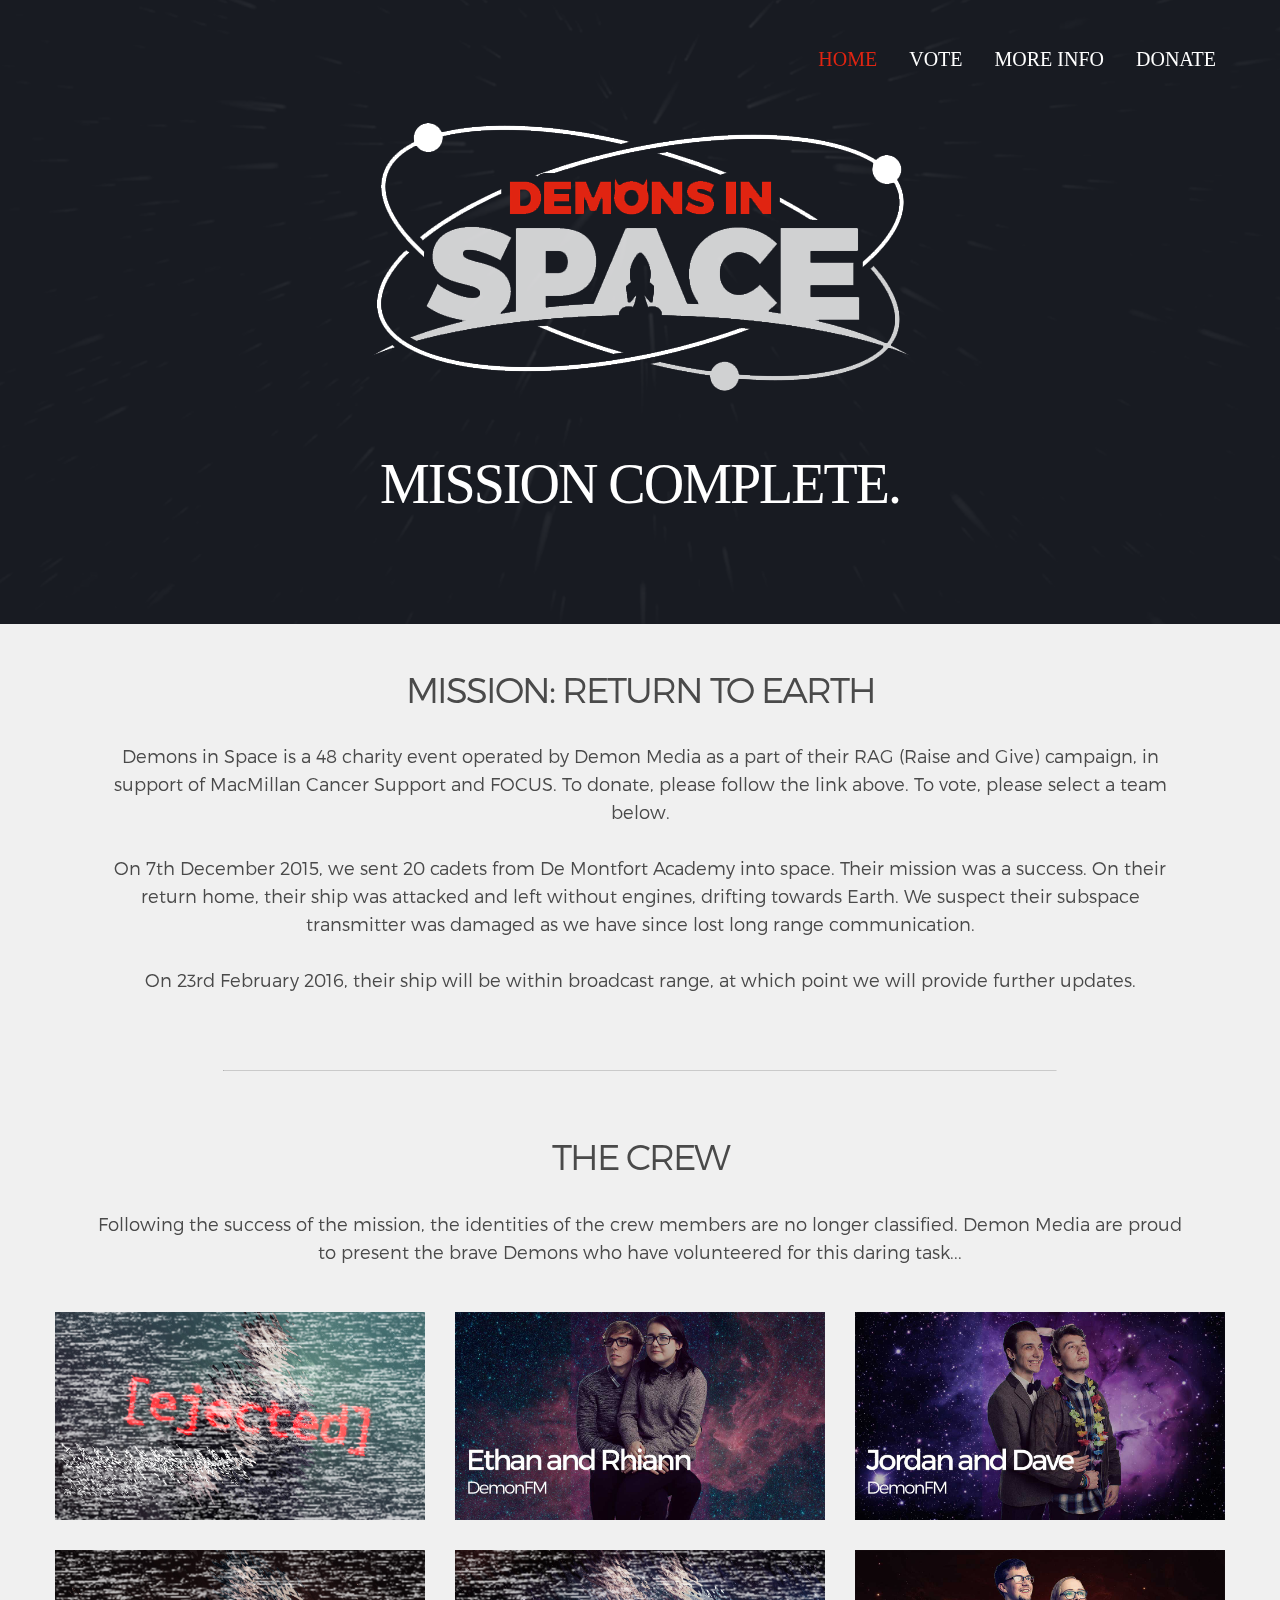
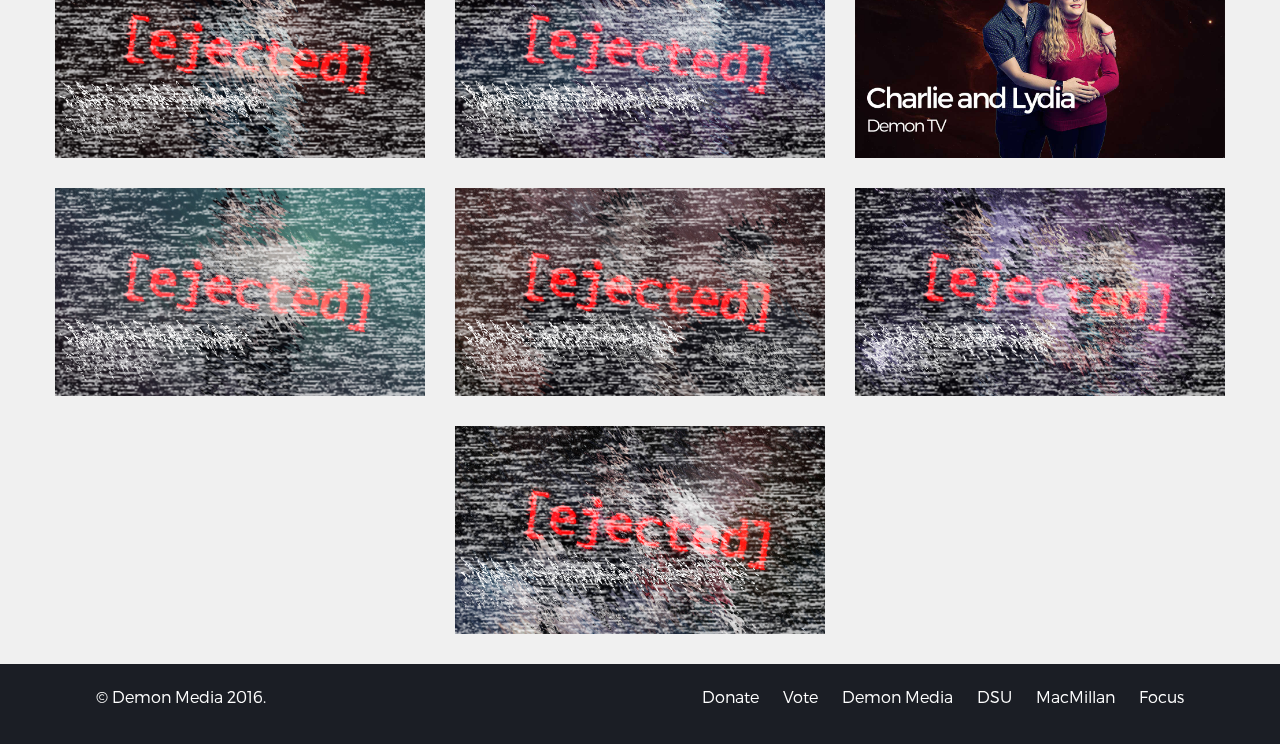
==== commit d49332f8: "Removed sensitive data" ====
--- a/index.html
+++ b/index.html
@@ -46,12 +46,7 @@
               </div>
               <div class="small-12 columns">
                 <img id="header-image" src="img/logo.png">
-                <h1 id="transmission-title">Transmission begun.</h1>
-                <p id="counters">
-                  <iframe width="768" height="432" src="https://www.youtube.com/embed/Ds_1CelACp0?autoplay=1&showinfo=0" frameborder="0" allowfullscreen></iframe>
-                </p>
-                <button class="button" onclick="loadVirgin()">Donate Now</button>
-                <button class="button" onclick="listenLive()">Listen Live</button>
+                <h1 id="transmission-title" style="margin-bottom: 100px">Mission Complete.</h1>
               </div>
             </div>
           </header>
